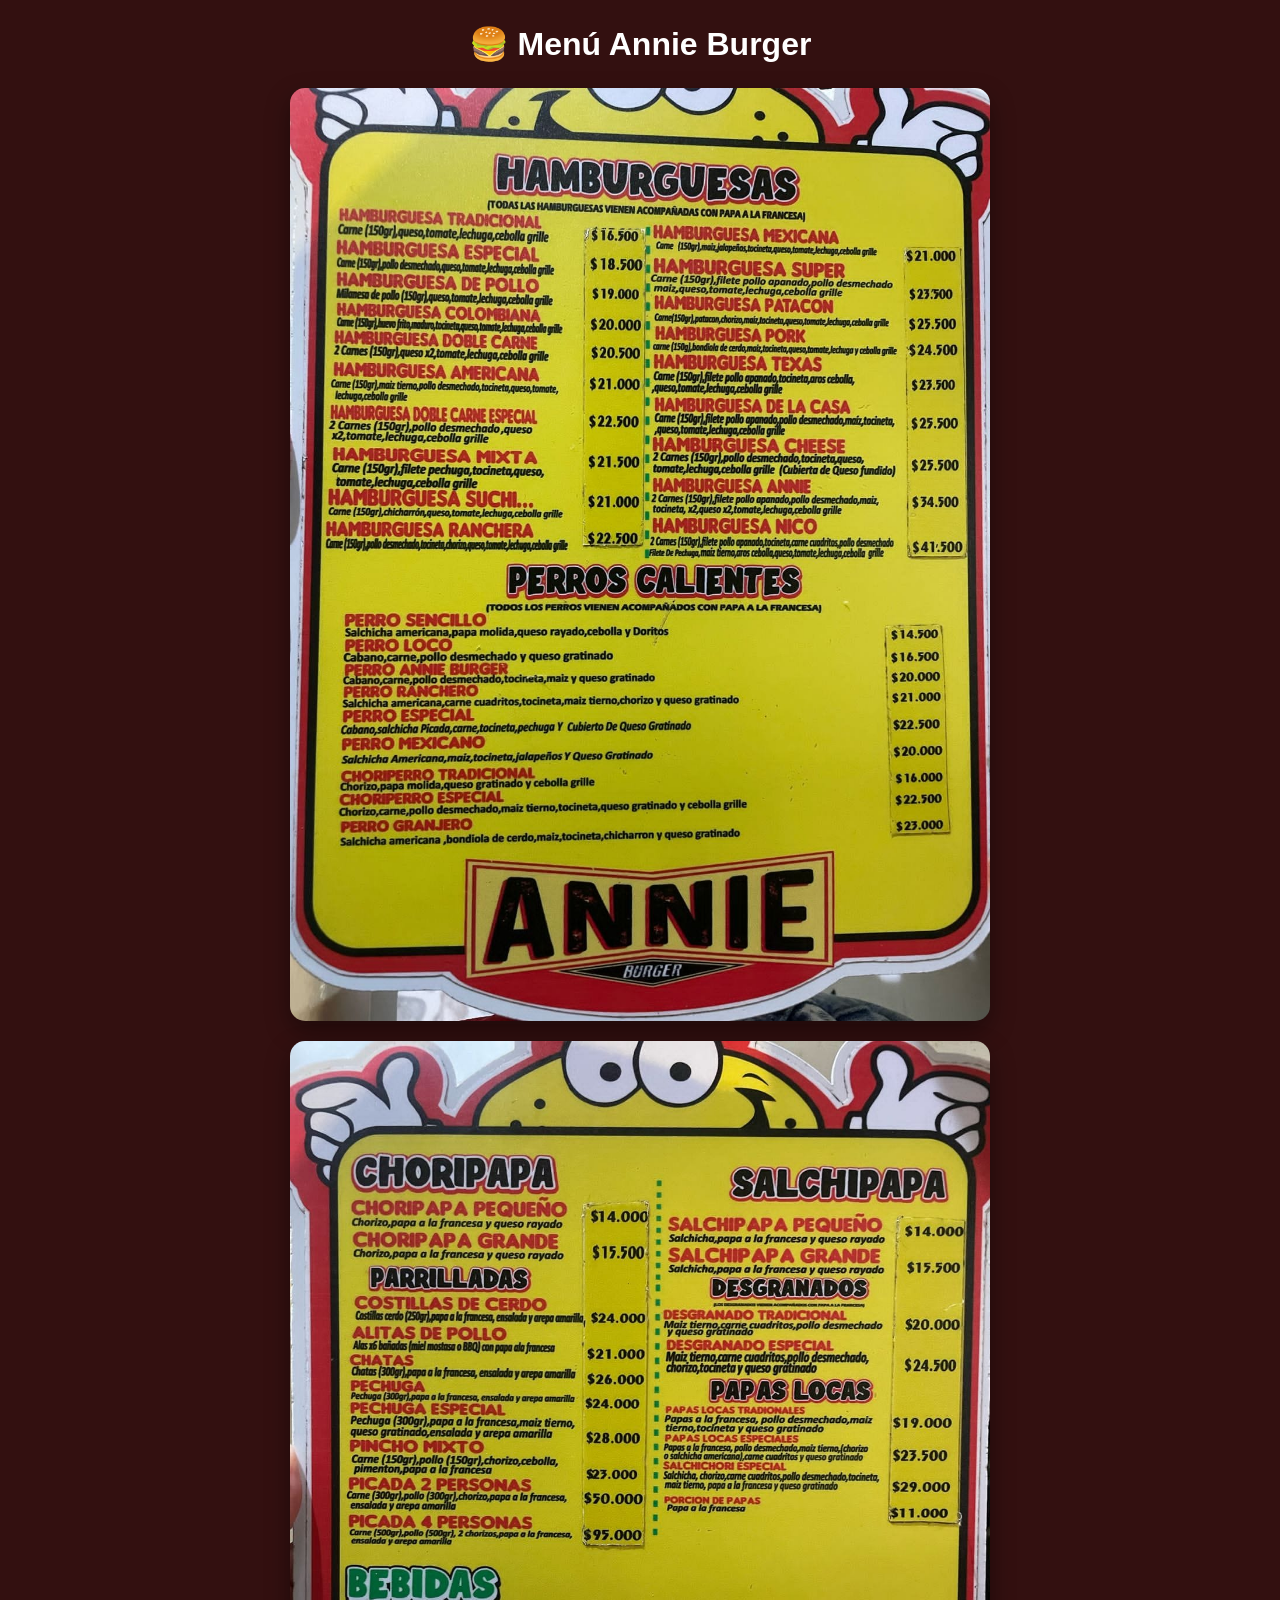
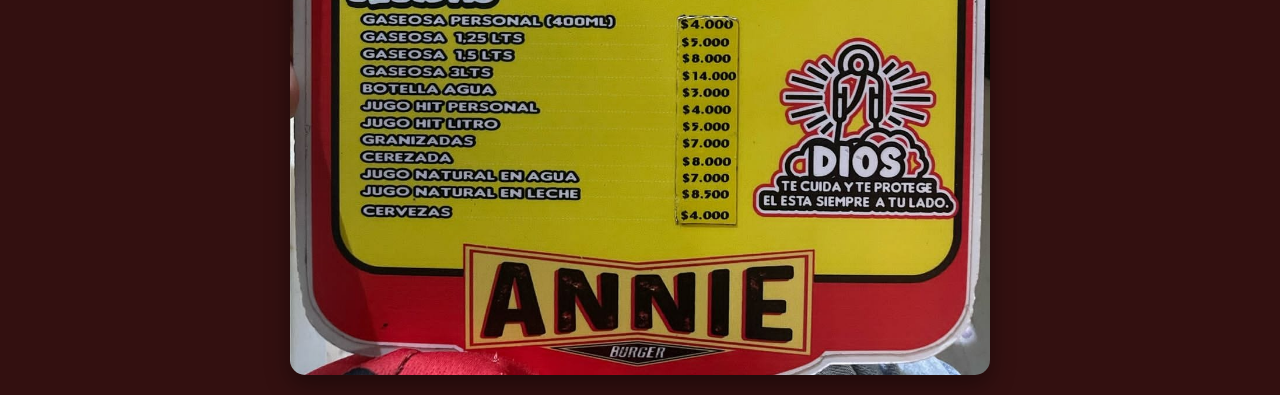
==== menu.html @ 378bb8ba "menu QR" ====
<!DOCTYPE html>
<html lang="es">

<head>

<meta charset="UTF-8">
<meta name="viewport" content="width=device-width, initial-scale=1.0">

<title>Menú Annie Burger</title>

<style>

body{
    margin:0;
    background:#331010;
    font-family:Arial;
    text-align:center;
}

h1{
    color:white;
    margin:25px;
}

img{
    width:95%;
    max-width:700px;
    margin:20px auto;
    display:block;
    border-radius:15px;
    box-shadow:0 10px 25px rgba(0,0,0,.4);
}

</style>

</head>

<body>

<h1>🍔 Menú Annie Burger</h1>

<img src="img/menu1.jpg" alt="Menú 1">

<img src="img/menu2.jpg" alt="Menú 2">

</body>

</html>
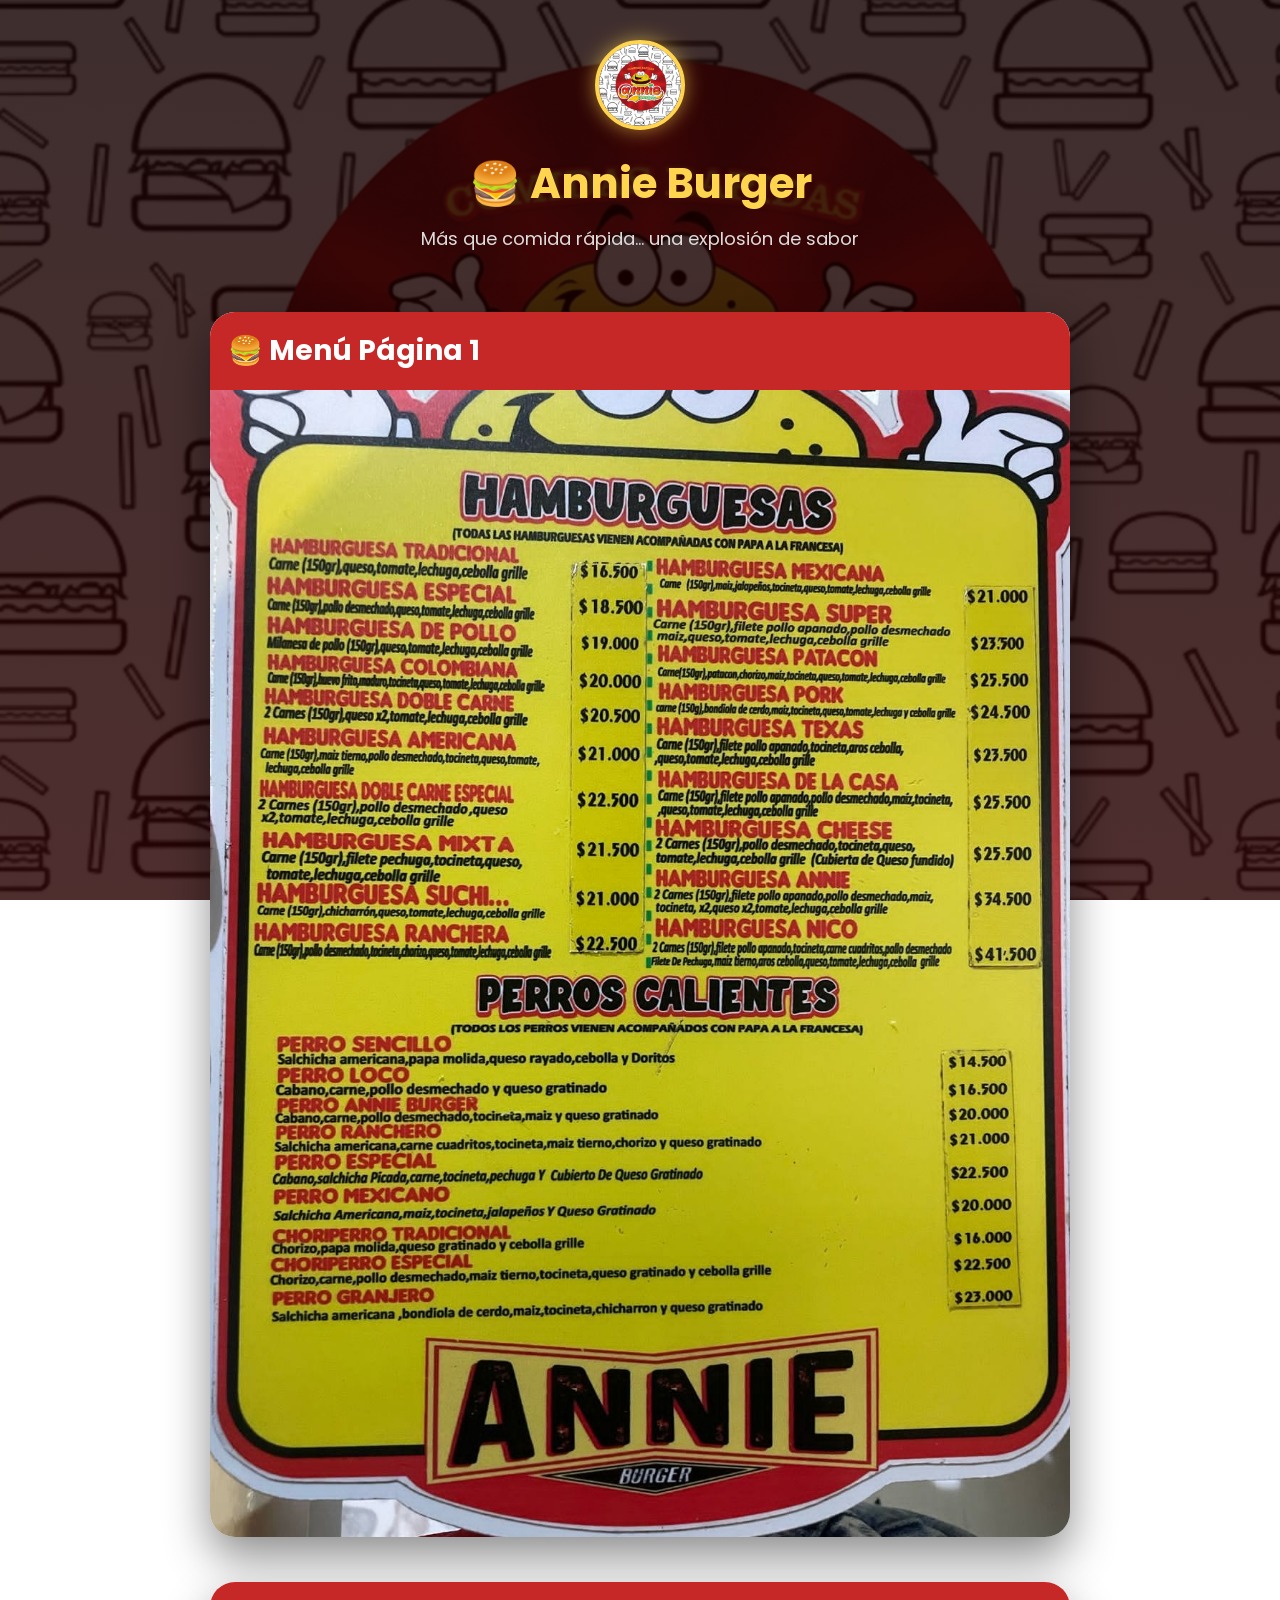
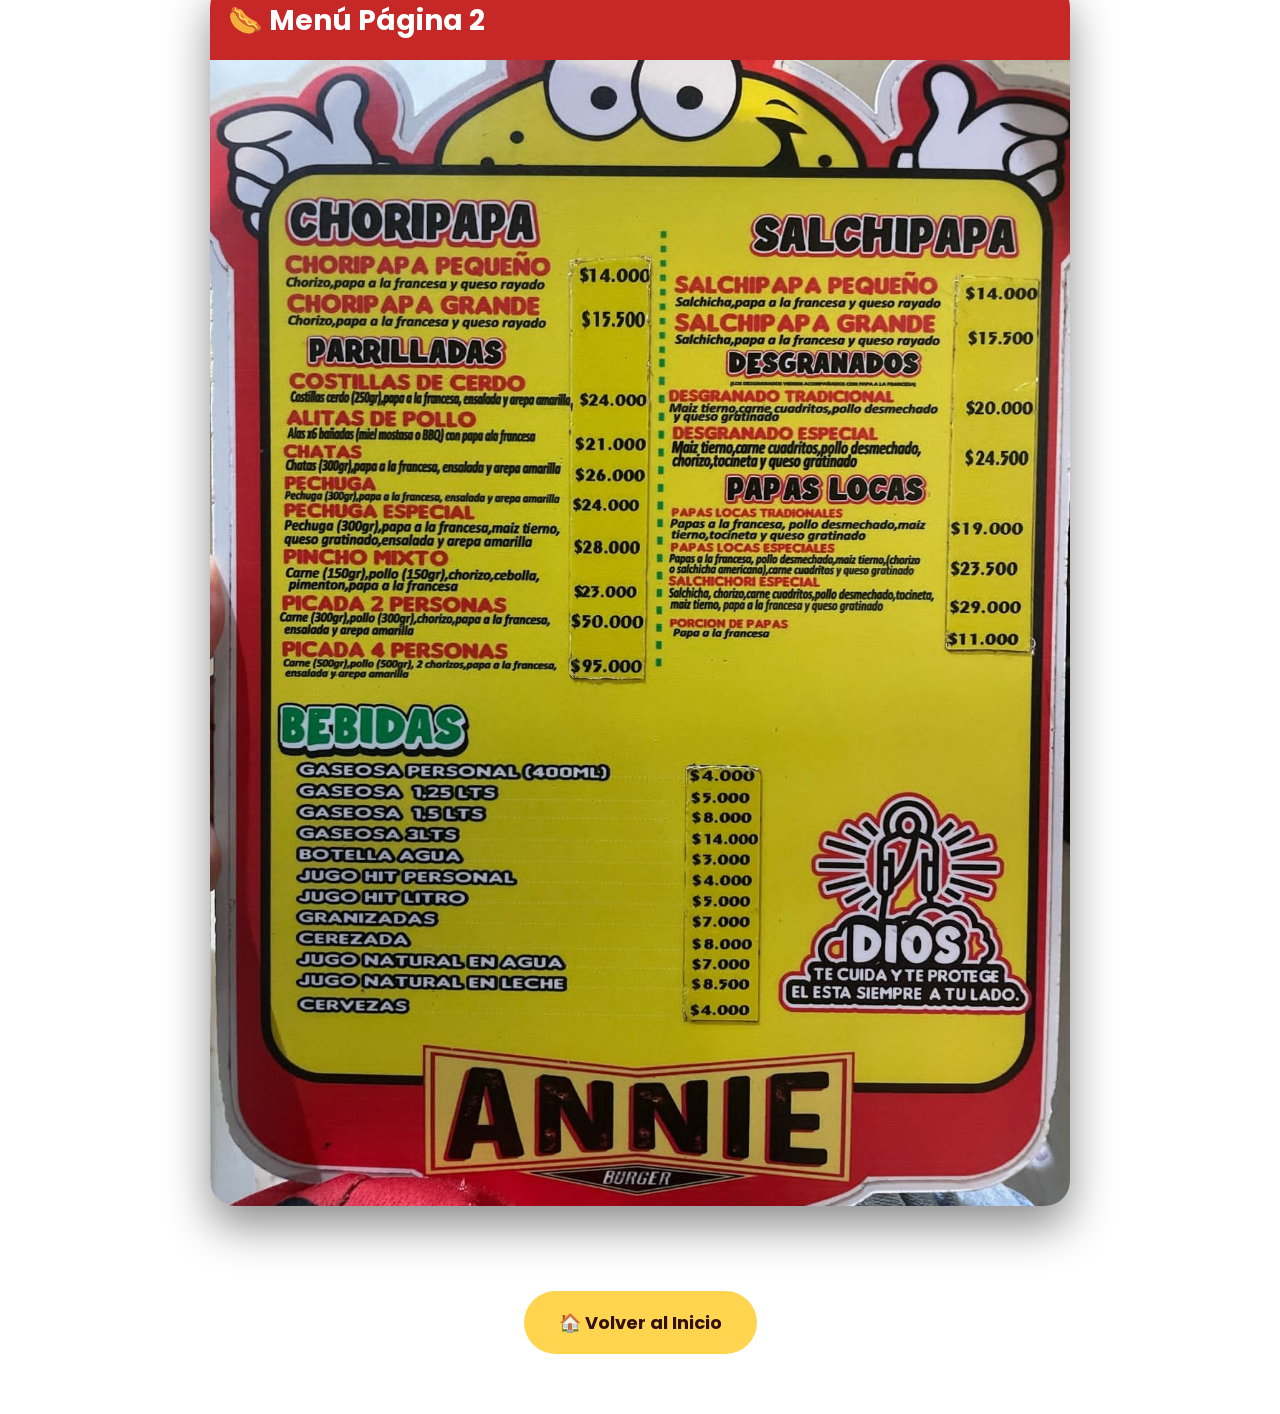
==== commit 8c207e90: "menu modificacion" ====
--- a/menu.html
+++ b/menu.html
@@ -6,29 +6,152 @@
 <meta charset="UTF-8">
 <meta name="viewport" content="width=device-width, initial-scale=1.0">
 
-<title>Menú Annie Burger</title>
+<title>Menú Digital | Annie Burger</title>
+
+<link href="https://fonts.googleapis.com/css2?family=Poppins:wght@300;500;700&display=swap" rel="stylesheet">
 
 <style>
 
+*{
+    margin:0;
+    padding:0;
+    box-sizing:border-box;
+}
+
 body{
-    margin:0;
-    background:#331010;
-    font-family:Arial;
+
+    font-family:'Poppins',sans-serif;
+
+    background:
+        linear-gradient(rgba(20,0,0,.82),rgba(40,0,0,.82)),
+        url("img/logo.png");
+
+    background-size:cover;
+    background-position:center;
+    background-attachment:fixed;
+
+}
+
+/* Encabezado */
+
+header{
     text-align:center;
-}
-
-h1{
+    padding:40px 20px;
+}
+
+header img{
+    width:90px;
+    height:90px;
+    border-radius:50%;
+    border:4px solid #FFD54F;
+    box-shadow:0 0 20px rgba(255,213,79,.6);
+}
+
+header h1{
+    margin-top:15px;
+    font-size:42px;
+    color:#FFD54F;
+}
+
+header p{
+    margin-top:10px;
+    color:#ddd;
+    font-size:18px;
+}
+
+/* Contenedor */
+
+.contenedor{
+
+    max-width:900px;
+    margin:auto;
+    padding:20px;
+
+}
+
+/* Tarjetas */
+
+.tarjeta{
+
+    background:white;
+    border-radius:25px;
+    margin-bottom:45px;
+    overflow:hidden;
+    box-shadow:0 20px 45px rgba(0,0,0,.45);
+    transition:.4s;
+
+}
+
+.tarjeta:hover{
+
+    transform:translateY(-8px);
+
+}
+
+.tarjeta img{
+
+    width:100%;
+    display:block;
+    transition:.4s;
+
+}
+
+.tarjeta:hover img{
+
+    transform:scale(1.02);
+
+}
+
+.titulo{
+
+    background:#C62828;
     color:white;
-    margin:25px;
-}
-
-img{
-    width:95%;
-    max-width:700px;
-    margin:20px auto;
-    display:block;
-    border-radius:15px;
-    box-shadow:0 10px 25px rgba(0,0,0,.4);
+    padding:18px;
+    font-size:28px;
+    font-weight:bold;
+
+}
+
+/* Botón */
+
+.btn{
+
+    display:inline-block;
+    margin:40px auto;
+    padding:18px 35px;
+    background:#FFD54F;
+    color:#331010;
+    text-decoration:none;
+    font-size:18px;
+    font-weight:bold;
+    border-radius:50px;
+    transition:.3s;
+
+}
+
+.btn:hover{
+
+    transform:scale(1.05);
+    background:white;
+
+}
+
+/* Responsive */
+
+@media(max-width:768px){
+
+header h1{
+
+    font-size:32px;
+
+}
+
+.titulo{
+
+    font-size:22px;
+
+}
+
 }
 
 </style>
@@ -37,12 +160,47 @@
 
 <body>
 
-<h1>🍔 Menú Annie Burger</h1>
-
-<img src="img/menu1.jpg" alt="Menú 1">
-
-<img src="img/menu2.jpg" alt="Menú 2">
+<header>
+
+<img src="img/logo.png">
+
+<h1>🍔 Annie Burger</h1>
+
+<p>Más que comida rápida... una explosión de sabor</p>
+
+</header>
+
+<div class="contenedor">
+
+<div class="tarjeta">
+
+<div class="titulo">
+🍔 Menú Página 1
+</div>
+
+<img src="img/menu1.jpg">
+
+</div>
+
+<div class="tarjeta">
+
+<div class="titulo">
+🌭 Menú Página 2
+</div>
+
+<img src="img/menu2.jpg">
+
+</div>
+
+<div style="text-align:center">
+
+<a href="index.html" class="btn">
+🏠 Volver al Inicio
+</a>
+
+</div>
+
+</div>
 
 </body>
-
 </html>
